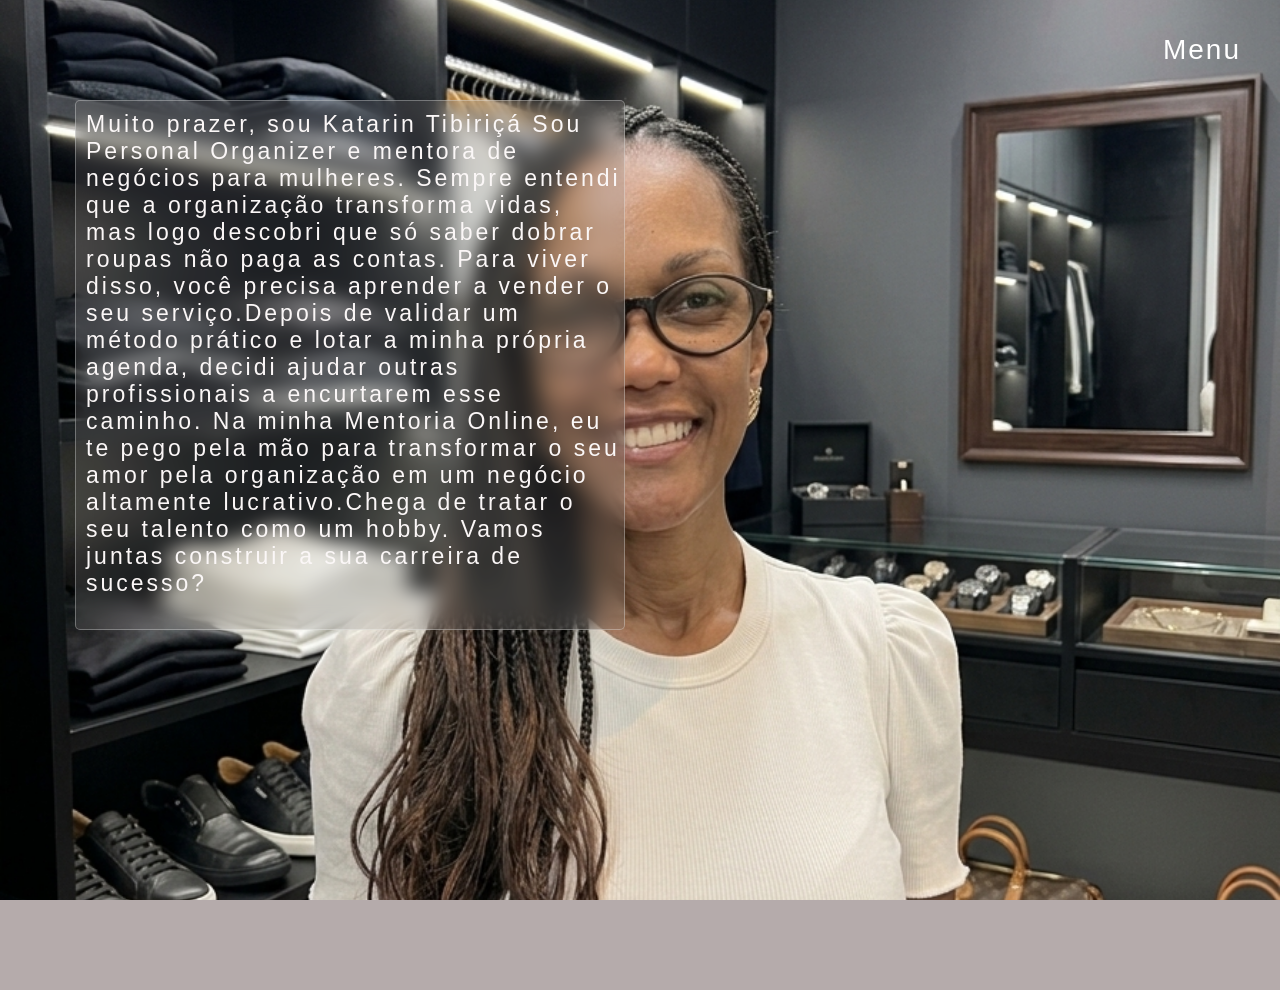
==== indexx.html @ 38fe4182 "novamente" ====
<!DOCTYPE html>
<html lang="pt-br">

<head>
    <meta charset="UTF-8">
    <meta name="viewport" content="width=device-width, initial-scale=1.0">
    <link rel="stylesheet" href="./style.css">
    <title>sobre</title>
</head>

<body>

        




    <a href="./index.html">
        <button class="bmenu">Menu</button>
    </a>


    <main class="mainpg2">

        <p class="ppg2">
            Muito prazer, sou Katarin Tibiriçá
            Sou Personal Organizer e mentora de negócios para mulheres. Sempre entendi que a
           
            organização transforma vidas, mas logo descobri que só saber dobrar roupas não paga as contas. Para viver
            disso, você precisa aprender a vender o seu serviço.Depois de validar um método prático e lotar a minha
            
            própria agenda, decidi ajudar outras profissionais a encurtarem esse caminho. Na minha Mentoria Online, eu
            te pego pela mão para transformar o seu amor pela organização em um negócio altamente lucrativo.Chega de
            tratar o seu talento como um hobby. Vamos juntas construir a sua carreira de sucesso? 

        </p>





    </main>


    <footer class="footersobre">

<p class="psobre" >CNPJ:74.608.768/0001-89   </p>






    </footer>












</body>

</html>
---- style.css ----
* {
    box-sizing: border-box;
    margin: 0%;
    padding: 0%;
    font-family: "Montserrat", sans-serif;
}

html,
body {
    width: 100vw;
    height: 100vh;
    overflow-x: hidden;background-color: #000000;    background: #b5abab url('./imagem/backimg.png') no-repeat center center / cover fixed;

}




/* por enquanto as opçoes contato e serviços estao suspensas     */
#serviços {
    box-shadow: 5px 5px 0px 5px #000000;
    position: relative;
    left: 1040px;
    text-shadow: none;
    letter-spacing: 3px;
    border-radius: 3px;
}

#serviços:hover {
    box-shadow: 5px 5px 0px 5px #030783;
    backdrop-filter: blur(10px);
    padding-right: 5px;
    /* Desfoca o que está atrás */
    -webkit-backdrop-filter: blur(10px);
}

#contato {
    display: none;
}

#serviços:hover {
    color: blue;
}

#sobre {
    padding-right: 35px;
    backdrop-filter: blur(10px);
    /* Desfoca o que está atrás */
    -webkit-backdrop-filter: blur(10px);
    /* Suporte para Safari */
    border: none;
    font-size: 28px;
    letter-spacing: 4px;
}

#sobre:hover {
    letter-spacing: 2px;
    text-align: center;
    font-size: 30px;
}

header {
    background-color: transparent;

    display: flex;

    width: 100%;

    height: 1px
}


header h1 {
    color: white;
    position: relative;
    top: 60px;
    left: 50px;
    cursor: pointer;
    font-size: 27px;
    letter-spacing: 2px;
    transition: all ease-in-out 0.3s;
    width: 300px;
}

header h1:hover {
    transform: scale(1.6);

    transition: all ease-in-out 0.5s;
    cursor: pointer;
    font-size: 25px;
    width: 300px;
    position: relative;
    left: 150px;
    color: rgb(14, 20, 191);
    height: 80px;
    backdrop-filter: blur(10px);
    /* Desfoca o que está atrás */
    -webkit-backdrop-filter: blur(10px);
    /* Suporte para Safari */
    border: none;
    border-radius: 5px;
}


header a {
    text-decoration: none;
}

nav ul {
    display: flex;
}

main {

    height: 1000px;
}

nav ul li {
    padding-left: 43px;
    color: white;
    list-style: none;
    font-size: 30px;
    letter-spacing: 2px;
    cursor: pointer;
    letter-spacing: 2px;
    position: relative;
    top: 60px;
    left: 900px;
    transition: all ease-in-out 0.3s;
}

nav ul li:hover {
    transform: scale(1.4);

    transition: all ease-in-out 0.3s;
    cursor: pointer;
    border-radius: 10px;
    color: blue;
    text-shadow: 40px 12px 3px #000000;
}

.imgfundo {
    width: 500px;
    height: 500px;
    border-bottom: 5px;
    transition: all ease-in-out 0.3s;
    border-radius: 2px;
}

.imgfundo:hover {
    transform: scale(1.1);

    transition: all ease-in-out 0.3s;
    cursor: pointer;
    border-radius: 10px;
}

footer {
    background-color: black;
    height: 180px;
    width: 100%;
    display: flex;
}

/*  zap e email abaixo */

/* texto zap */
footer .p2 {
    color: white;
    font-size: 25px;
    position: relative;
    left: 150px;
    cursor: pointer;
    top: 40px;
    letter-spacing: 2px;
    transition: all ease-in-out 0.3s;
    text-decoration: none;

}

footer .p2:hover {
    font-size: 30px;
    letter-spacing: 5px;
}


/* Email  texto */
footer .p3 {
    color: white;
    font-size: 25px;
    position: relative;
    left: 140px;
    cursor: pointer;
    top: 40px;
    letter-spacing: 2px;
    transition: all ease-in-out 0.3s;
}

/* texto insta */

footer .p4 {
    color: white;
    font-size: 25px;
    position: relative;
    left: 140px;
    cursor: pointer;
    top: 40px;
    letter-spacing: 2px;
    transition: all ease-in-out 0.3s;
}




footer .p4:hover {
    font-size: 30px;
    letter-spacing: 5px;
}





footer .p3:hover {
    font-size: 25px;
    letter-spacing: 5px;
}

/*zap e email acima*/
.dzap {
    width: 500px;

}

.demail {
    width: 500px;

}

.dinsta {
    width: 500px;

}

.imgzap {
    width: 70px;
    height: 70px;
    position: relative;
    left: 100px;
    cursor: pointer;
    top: 30px;
}

.imgemail {
    width: 70px;
    height: 70px;
    position: relative;
    left: 80px;
    cursor: pointer;
    top: 30px;
    ;
}

.imginsta {
    width: 70px;
    height: 70px;
    position: relative;
    left: 80px;
    cursor: pointer;
    top: 30px;
    ;
}






/*          ABAIXO É A PAGINA SOBRE                ABAIXO É A PAGINA SOBRE                                            */
.bmenu {
    position: relative;
    top: 30px;
    left: 90%;
    width: 100px;
    height: 40px;
    border-radius: 5px;
    font-size: 28px;
    letter-spacing: 2px;
    background-color: transparent;
    color: white;
    border: none;
    transition: all ease-in-out 0.3s;

}

.bmenu:hover {
    cursor: pointer;
    font-size: 30px;
    transform: scale(1.8);

    transition: all ease-in-out 0.5s;
    backdrop-filter: blur(10px);
    /* Desfoca o que está atrás */
    -webkit-backdrop-filter: blur(10px);
    letter-spacing: 4px;
    /* Suporte para Safari */
    border: none;
}

.mainpg2 {
    height: 100vh;
}

.mainpg2 .ppg2 {
    color: rgb(251, 247, 247);
    width: 550px;
    height: 530px;
    padding: 10px 0px 0px 10px;
    font-size: 23px;
    position: relative;
    left: 75px;
    letter-spacing: 3px;
    top: 60px;
    transition: all ease-in-out 0.3s;
    background: rgba(143, 141, 141, 0.2);
    /* Fundo semi-transparente */
    backdrop-filter: blur(10px);
    /* Desfoca o que está atrás */
    -webkit-backdrop-filter: blur(10px);
    /* Suporte para Safari */
    border: 1px solid rgba(255, 255, 255, 0.3);
    border-radius: 5px;
}




.mainpg2 .ppg2:hover {
    transform: scale(1.4);

    transition: all ease-in-out 0.5s;
    cursor: pointer;
    font-size: 27px;
    width: 1000px;
    position: relative;
    left: 280px;

    height: 370px;
    color: white;
    backdrop-filter: blur(50px);
    /* Desfoca o que está atrás */
    -webkit-backdrop-filter: blur(10px);
    border: 1px solid rgba(121, 119, 119, 0.3);
}

.footersobre {
    background-color: black;
    width: 100%;
    height: 50px;
}


.footersobre .psobre {
    color: white;
    position: relative;
    top: 10px;
    left: 20px;
    font-size: 25px;
    background-color: black;height: 10px;
}
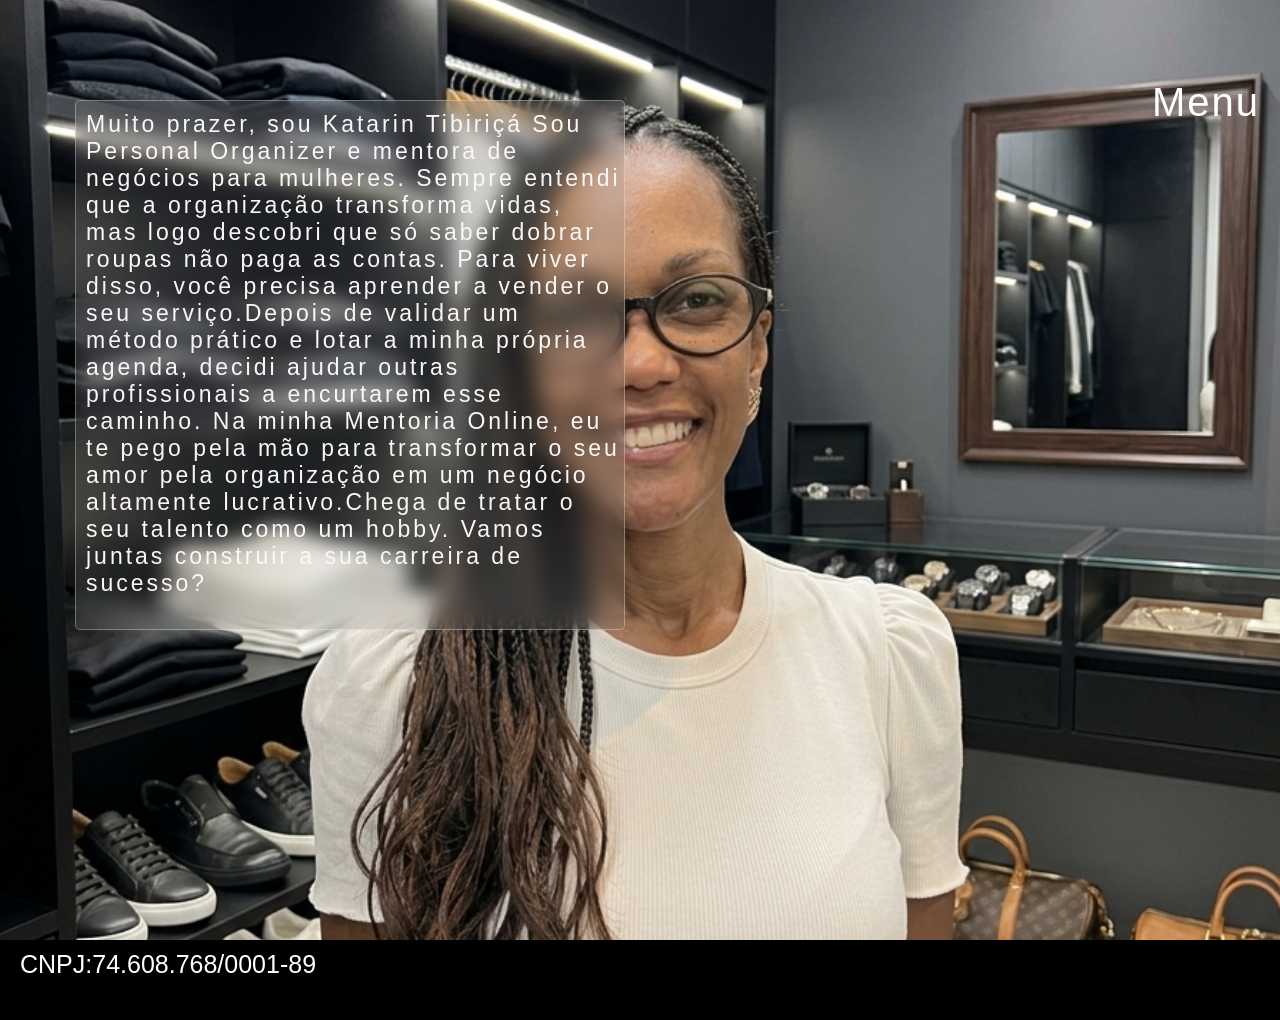
==== commit 9fdaf5ac: "em desenvolvimento" ====
--- a/indexx.html
+++ b/indexx.html
@@ -23,16 +23,16 @@
     <main class="mainpg2">
 
         <p class="ppg2">
-            Muito prazer, sou Katarin Tibiriçá
-            Sou Personal Organizer e mentora de negócios para mulheres. Sempre entendi que a
+          <span class="spansobre1" >  Muito prazer, sou Katarin Tibiriçá
+            Sou Personal Organizer e mentora de negócios para mulheres. Sempre entendi que a organização transforma vidas,</span>
            
-            organização transforma vidas, mas logo descobri que só saber dobrar roupas não paga as contas. Para viver
+           <span class="spansobre" >  mas logo descobri que só saber dobrar roupas não paga as contas. Para viver
             disso, você precisa aprender a vender o seu serviço.Depois de validar um método prático e lotar a minha
             
             própria agenda, decidi ajudar outras profissionais a encurtarem esse caminho. Na minha Mentoria Online, eu
             te pego pela mão para transformar o seu amor pela organização em um negócio altamente lucrativo.Chega de
             tratar o seu talento como um hobby. Vamos juntas construir a sua carreira de sucesso? 
-
+</span  >
         </p>
 
 
--- a/style.css
+++ b/style.css
@@ -9,7 +9,8 @@
 body {
     width: 100vw;
     height: 100vh;
-    overflow-x: hidden;background-color: #000000;    background: #b5abab url('./imagem/backimg.png') no-repeat center center / cover fixed;
+    background-color: #000000;
+    background: #b5abab url('./imagem/backimg.png') no-repeat center center / cover fixed;
 
 }
 
@@ -279,12 +280,12 @@
 /*          ABAIXO É A PAGINA SOBRE                ABAIXO É A PAGINA SOBRE                                            */
 .bmenu {
     position: relative;
-    top: 30px;
+    top: 80px;
     left: 90%;
     width: 100px;
     height: 40px;
     border-radius: 5px;
-    font-size: 28px;
+    font-size: 40px;
     letter-spacing: 2px;
     background-color: transparent;
     color: white;
@@ -295,16 +296,16 @@
 
 .bmenu:hover {
     cursor: pointer;
-    font-size: 30px;
+    
     transform: scale(1.8);
 
     transition: all ease-in-out 0.5s;
     backdrop-filter: blur(10px);
     /* Desfoca o que está atrás */
     -webkit-backdrop-filter: blur(10px);
-    letter-spacing: 4px;
-    /* Suporte para Safari */
-    border: none;
+    letter-spacing: 2px;
+    /* Suporte para Safari */width: 150px;
+    border: none;font-size: 42px;
 }
 
 .mainpg2 {
@@ -356,7 +357,7 @@
 .footersobre {
     background-color: black;
     width: 100%;
-    height: 50px;
+    height: 80px;
 }
 
 
@@ -366,5 +367,222 @@
     top: 10px;
     left: 20px;
     font-size: 25px;
-    background-color: black;height: 10px;
-}+    background-color: black;
+    height: 10px;
+}
+
+
+
+/*  VERSAO MOBILE ABAIXO */
+
+
+@media screen and (max-width:480px) {
+    * {
+        box-sizing: border-box;
+        margin: 0%;
+        padding: 0%;
+        font-family: "Montserrat", sans-serif;
+    }
+
+.spansobre{display: none;}
+    html,
+    body {
+        overflow-x: hidden;
+        overflow-y: hidden;
+        min-height: 100vh;
+        width: 100%;
+
+        /* Ativa o Flexbox no corpo inteiro */
+        display: flex;
+        flex-direction: column;
+        justify-content: flex-start;
+        /* Alinha o conteúdo do topo para o final */
+        align-items: center;
+        /* Centraliza tudo estritamente na horizontal */
+        text-align: center;
+        /* Garante textos internos centralizados */
+        padding: 20px 0;
+
+    }
+
+    header {
+        display: flex;
+        flex-direction: column;
+        align-items: center;
+        width: 100%;
+        margin-bottom: 40px;
+    }
+
+
+    header h1 {
+        font-size: 30px;
+        white-space: nowrap;
+        line-height: 35px;
+        text-align: center;
+        position: relative;
+        left: 10px;
+    }
+
+
+
+
+    /* Garante que o menu (nav) ocupe a largura correta */
+    nav {
+        width: 100%;
+        position: relative;
+        right: 1000px;
+    }
+
+    /* Centraliza os itens da lista do menu na vertical */
+    nav ul {
+        display: flex;
+        flex-direction: column;
+        align-items: center;
+        justify-content: center;
+        gap: 15px;
+        /* Espaçamento vertical idêntico entre os botões */
+        list-style: none;
+        /* Remove as bolinhas da lista */
+        width: 100%;
+    }
+
+    /* Remove sublinhados padrão e cores azuis de links */
+    nav ul a {
+        text-decoration: none;
+        color: inherit;
+        display: block;
+    }
+
+    /* Configuração idêntica de tamanho para as tags do menu */
+    #sobre,
+    #contato,
+    #serviços {
+        font-size: 18px;
+        padding: 10px 20px;
+        width: 220px;
+        /* Largura idêntica para simetria visual */
+        text-align: center;
+    }
+
+    /* Destaque visual específico do botão de serviços */
+    #serviços {
+        box-shadow: 5px 5px 0px 0px #000000;
+        border: 2px solid #000000;
+        letter-spacing: 2px;
+        border-radius: 3px;
+        margin-top: 10px;
+        margin-right: 90px;
+    }
+
+    #sobre {
+        margin-left: 200px;
+        margin-top: 100px;
+    }
+
+    /* Centraliza todo o bloco do rodapé na base */
+    footer {
+        display: flex;
+        flex-direction: column;
+        align-items: center;
+        justify-content: center;
+        gap: 25px;
+        width: 100%;
+        margin-top: auto;
+        /* Empurra o rodapé para o fim da página se sobrar espaço */
+        padding: 40px 20px 20px 20px;
+        background-color: #000000;
+        height: 220px;
+    }
+
+    /* Centraliza cada bloco interno de rede social individualmente */
+    footer div {
+        display: flex;
+        flex-direction: column;
+        align-items: center;
+        justify-content: center;
+        text-align: center;
+        gap: 8px;
+        width: 100%;
+        height: 50px;
+    }
+
+    /* Controla proporção dos ícones de contato */
+    footer img {
+        width: 32px;
+        height: auto;
+    }
+
+    footer .p2 {
+        font-size: 25px;
+        position: relative;
+        left: 0px;
+        top: 1px;
+    }
+
+    footer .p3 {
+        font-size: 25px;
+        position: relative;
+        left: 10px;
+    }
+
+    footer .p4 {
+        font-size: 25px;
+        position: relative;
+        left: 10px;
+    }
+
+    .imgzap {
+        height: 50px;
+        position: relative;
+        left: 180px;
+        top: 50px;
+        width: 50px;
+    }
+
+    .dzap {
+        margin-bottom: 10px;
+        height: 10px;
+    }
+
+    .dinsta {
+        margin-bottom: 130px;
+        height: 10px;
+    }
+
+    .demail {
+        margin-bottom: 20px;
+        height: 10px;
+    }
+
+
+
+    .imginsta {
+        height: 50px;
+        position: relative;
+        top: 80px;
+        left: 160px;
+        width: 50px;
+
+    }
+
+    .imgemail {
+        height: 50px;
+        width: 50px;
+        position: relative;
+        top: 80px;
+        left: 180px;
+    }
+
+/*  pagina sobre */
+
+.bmenu{font-size: 10px;position: relative;left: 10px;}
+ .mainppg2 {width: 100px;}
+
+/* CNPJ */
+.psobre{margin-bottom: 80px;}
+
+
+.ppg2{width: 300px;height: 300px;}
+
+
+}
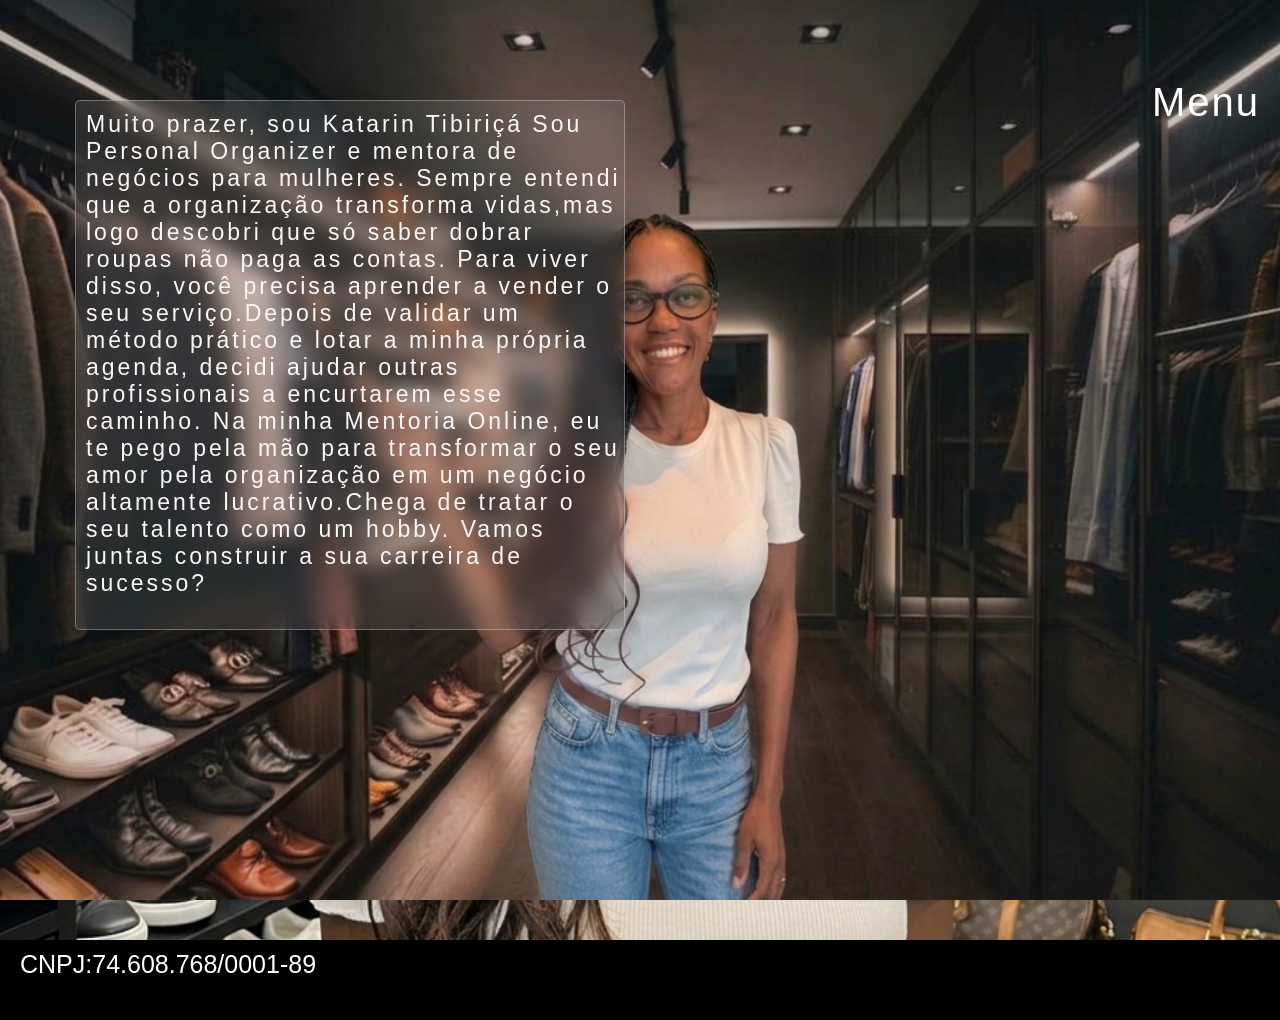
==== commit 01a533d7: "trocando o background das  pgs" ====
--- a/indexx.html
+++ b/indexx.html
@@ -5,6 +5,17 @@
     <meta charset="UTF-8">
     <meta name="viewport" content="width=device-width, initial-scale=1.0">
     <link rel="stylesheet" href="./style.css">
+   
+   
+   <style>
+    body{background-image: none;
+      background-image: url('/imagem/katycloset.png') !important;
+            background-size: cover !important;
+            background-repeat: no-repeat !important;
+            background-position: center !important;
+            background-attachment: fixed !important; /* Mantém a imagem fixa enquanto você rola */
+            min-height: 100vh;  }
+   </style>
     <title>sobre</title>
 </head>
 
@@ -13,20 +24,24 @@
         
 
 
+<div class="dbmenu"  >
 
 
     <a href="./index.html">
         <button class="bmenu">Menu</button>
     </a>
 
+</div>
 
-    <main class="mainpg2">
+
+
+    <main class="mainpg2" >
 
         <p class="ppg2">
           <span class="spansobre1" >  Muito prazer, sou Katarin Tibiriçá
-            Sou Personal Organizer e mentora de negócios para mulheres. Sempre entendi que a organização transforma vidas,</span>
+            Sou Personal Organizer e mentora  de negócios para mulheres.  Sempre entendi que a organização   transforma vidas,mas logo descobri que só saber dobrar roupas não paga as contas.</span>
            
-           <span class="spansobre" >  mas logo descobri que só saber dobrar roupas não paga as contas. Para viver
+           <span class="spansobre" >   Para viver
             disso, você precisa aprender a vender o seu serviço.Depois de validar um método prático e lotar a minha
             
             própria agenda, decidi ajudar outras profissionais a encurtarem esse caminho. Na minha Mentoria Online, eu
@@ -34,9 +49,6 @@
             tratar o seu talento como um hobby. Vamos juntas construir a sua carreira de sucesso? 
 </span  >
         </p>
-
-
-
 
 
     </main>
--- a/style.css
+++ b/style.css
@@ -296,7 +296,7 @@
 
 .bmenu:hover {
     cursor: pointer;
-    
+
     transform: scale(1.8);
 
     transition: all ease-in-out 0.5s;
@@ -304,8 +304,10 @@
     /* Desfoca o que está atrás */
     -webkit-backdrop-filter: blur(10px);
     letter-spacing: 2px;
-    /* Suporte para Safari */width: 150px;
-    border: none;font-size: 42px;
+    /* Suporte para Safari */
+    width: 150px;
+    border: none;
+    font-size: 42px;
 }
 
 .mainpg2 {
@@ -384,11 +386,14 @@
         font-family: "Montserrat", sans-serif;
     }
 
-.spansobre{display: none;}
+    .spansobre {
+        display: none;
+    }
+
     html,
     body {
-        overflow-x: hidden;
-        overflow-y: hidden;
+        overflow-: hidden;
+        overflow-: hidden;
         min-height: 100vh;
         width: 100%;
 
@@ -476,7 +481,13 @@
 
     #sobre {
         margin-left: 200px;
-        margin-top: 100px;
+        margin-top: 300px;
+    }
+
+
+    main {
+        height: 3500px;
+        margin-bottom: 800px;
     }
 
     /* Centraliza todo o bloco do rodapé na base */
@@ -485,14 +496,16 @@
         flex-direction: column;
         align-items: center;
         justify-content: center;
-        gap: 25px;
-        width: 100%;
+        gap: 5px;
+        width: auto;
         margin-top: auto;
         /* Empurra o rodapé para o fim da página se sobrar espaço */
         padding: 40px 20px 20px 20px;
         background-color: #000000;
-        height: 220px;
-    }
+        height: 400px;
+    }
+
+
 
     /* Centraliza cada bloco interno de rede social individualmente */
     footer div {
@@ -503,8 +516,11 @@
         text-align: center;
         gap: 8px;
         width: 100%;
-        height: 50px;
-    }
+        height: 350px;
+    }
+
+
+
 
     /* Controla proporção dos ícones de contato */
     footer img {
@@ -515,28 +531,32 @@
     footer .p2 {
         font-size: 25px;
         position: relative;
-        left: 0px;
+        left: 10px;
         top: 1px;
+        padding-right: 50px;
     }
 
     footer .p3 {
         font-size: 25px;
         position: relative;
         left: 10px;
+        padding-right: 50px;
+        padding-bottom: 20px;
     }
 
     footer .p4 {
         font-size: 25px;
         position: relative;
         left: 10px;
+        padding-right: 50px;
     }
 
     .imgzap {
-        height: 50px;
-        position: relative;
-        left: 180px;
-        top: 50px;
-        width: 50px;
+        height: 30px;
+        position: relative;
+        left: 190px;
+        top: 40px;
+        width: 30px;
     }
 
     .dzap {
@@ -557,32 +577,61 @@
 
 
     .imginsta {
-        height: 50px;
+        height: 30px;
         position: relative;
         top: 80px;
-        left: 160px;
-        width: 50px;
+        left: 200px;
+        width: 30px;
 
     }
 
     .imgemail {
-        height: 50px;
-        width: 50px;
-        position: relative;
-        top: 80px;
-        left: 180px;
-    }
-
-/*  pagina sobre */
-
-.bmenu{font-size: 10px;position: relative;left: 10px;}
- .mainppg2 {width: 100px;}
-
-/* CNPJ */
-.psobre{margin-bottom: 80px;}
-
-
-.ppg2{width: 300px;height: 300px;}
-
-
-}
+        height: 30px;
+        width: 30px;
+        position: relative;
+        top: 60px;
+        left: 200px;
+    }
+
+    /*  pagina sobre */
+    .dbmenu {
+        position: relative;
+        bottom: 80px;
+        ;
+    }
+
+    .dbmenu .bmenu {
+        font-size:50px;
+        position: relative;
+        left: 10px;
+        bottom: 500px;letter-spacing: 3px;
+    }
+
+    .mainppg2 .ppg2{
+         width: 100%; /* Ocupa a largura total disponível da tela */
+    max-width: 400px; /* Evita que fique gigante em telas maiores (opcional) */
+    height: auto; /* Permite que a altura cresça se o texto for longo */
+    padding: 15px; /* Um espaçamento interno seguro para as laterais */
+    word-break: break-word; /* Mantém a quebra de texto que você já colocou */
+    box-sizing: border-box; /* Garante que o padding não estoure a tela */
+
+}
+
+    /* CNPJ */
+    .psobre {
+        margin-bottom: 80px;
+    }
+
+
+    
+
+    .spansobre1 {
+        height: 100px;
+        font-size: 30px;text-align: left;padding-left: 20px;
+    }
+
+
+
+
+
+}
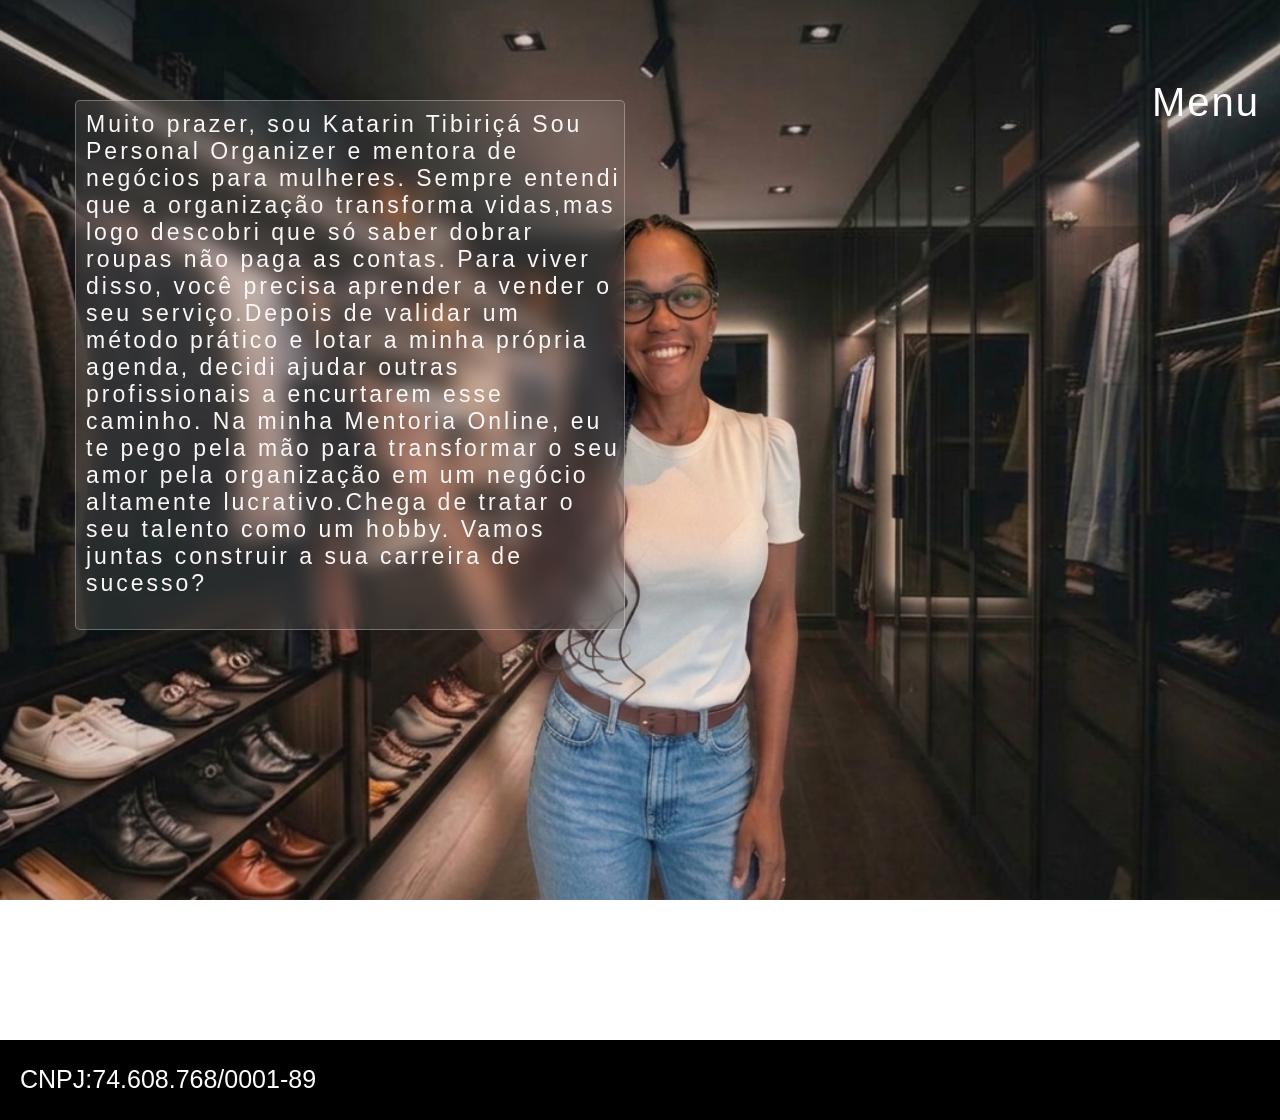
==== commit 4eefb359: "teste" ====
--- a/indexx.html
+++ b/indexx.html
@@ -7,9 +7,9 @@
     <link rel="stylesheet" href="./style.css">
    
    
-   <style>
+   <style >
     body{background-image: none;
-      background-image: url('/imagem/katycloset.png') !important;
+      background-image: url('imagem/katycloset.png') !important;
             background-size: cover !important;
             background-repeat: no-repeat !important;
             background-position: center !important;
--- a/style.css
+++ b/style.css
@@ -9,10 +9,9 @@
 body {
     width: 100vw;
     height: 100vh;
-    background-color: #000000;
-    background: #b5abab url('./imagem/backimg.png') no-repeat center center / cover fixed;
-
-}
+
+}
+
 
 
 
@@ -172,7 +171,7 @@
     position: relative;
     left: 150px;
     cursor: pointer;
-    top: 40px;
+    top: 30px;
     letter-spacing: 2px;
     transition: all ease-in-out 0.3s;
     text-decoration: none;
@@ -278,6 +277,8 @@
 
 
 /*          ABAIXO É A PAGINA SOBRE                ABAIXO É A PAGINA SOBRE                                            */
+
+
 .bmenu {
     position: relative;
     top: 80px;
@@ -305,14 +306,11 @@
     -webkit-backdrop-filter: blur(10px);
     letter-spacing: 2px;
     /* Suporte para Safari */
-    width: 150px;
+    width: 120px;
     border: none;
     font-size: 42px;
 }
 
-.mainpg2 {
-    height: 100vh;
-}
 
 .mainpg2 .ppg2 {
     color: rgb(251, 247, 247);
@@ -366,10 +364,11 @@
 .footersobre .psobre {
     color: white;
     position: relative;
-    top: 10px;
+    top: 25px;
     left: 20px;
     font-size: 25px;
     background-color: black;
+    cursor: pointer;
     height: 10px;
 }
 
@@ -392,8 +391,7 @@
 
     html,
     body {
-        overflow-: hidden;
-        overflow-: hidden;
+
         min-height: 100vh;
         width: 100%;
 
@@ -601,21 +599,28 @@
     }
 
     .dbmenu .bmenu {
-        font-size:50px;
+        font-size: 50px;
         position: relative;
         left: 10px;
-        bottom: 500px;letter-spacing: 3px;
-    }
-
-    .mainppg2 .ppg2{
-         width: 100%; /* Ocupa a largura total disponível da tela */
-    max-width: 400px; /* Evita que fique gigante em telas maiores (opcional) */
-    height: auto; /* Permite que a altura cresça se o texto for longo */
-    padding: 15px; /* Um espaçamento interno seguro para as laterais */
-    word-break: break-word; /* Mantém a quebra de texto que você já colocou */
-    box-sizing: border-box; /* Garante que o padding não estoure a tela */
-
-}
+        bottom: 500px;
+        letter-spacing: 3px;
+    }
+
+    .mainppg2 .ppg2 {
+        width: 100%;
+        /* Ocupa a largura total disponível da tela */
+        max-width: 400px;
+        /* Evita que fique gigante em telas maiores (opcional) */
+        height: auto;
+        /* Permite que a altura cresça se o texto for longo */
+        padding: 15px;
+        /* Um espaçamento interno seguro para as laterais */
+        word-break: break-word;
+        /* Mantém a quebra de texto que você já colocou */
+        box-sizing: border-box;
+        /* Garante que o padding não estoure a tela */
+
+    }
 
     /* CNPJ */
     .psobre {
@@ -623,11 +628,13 @@
     }
 
 
-    
+
 
     .spansobre1 {
         height: 100px;
-        font-size: 30px;text-align: left;padding-left: 20px;
+        font-size: 30px;
+        text-align: left;
+        padding-left: 20px;
     }
 
 
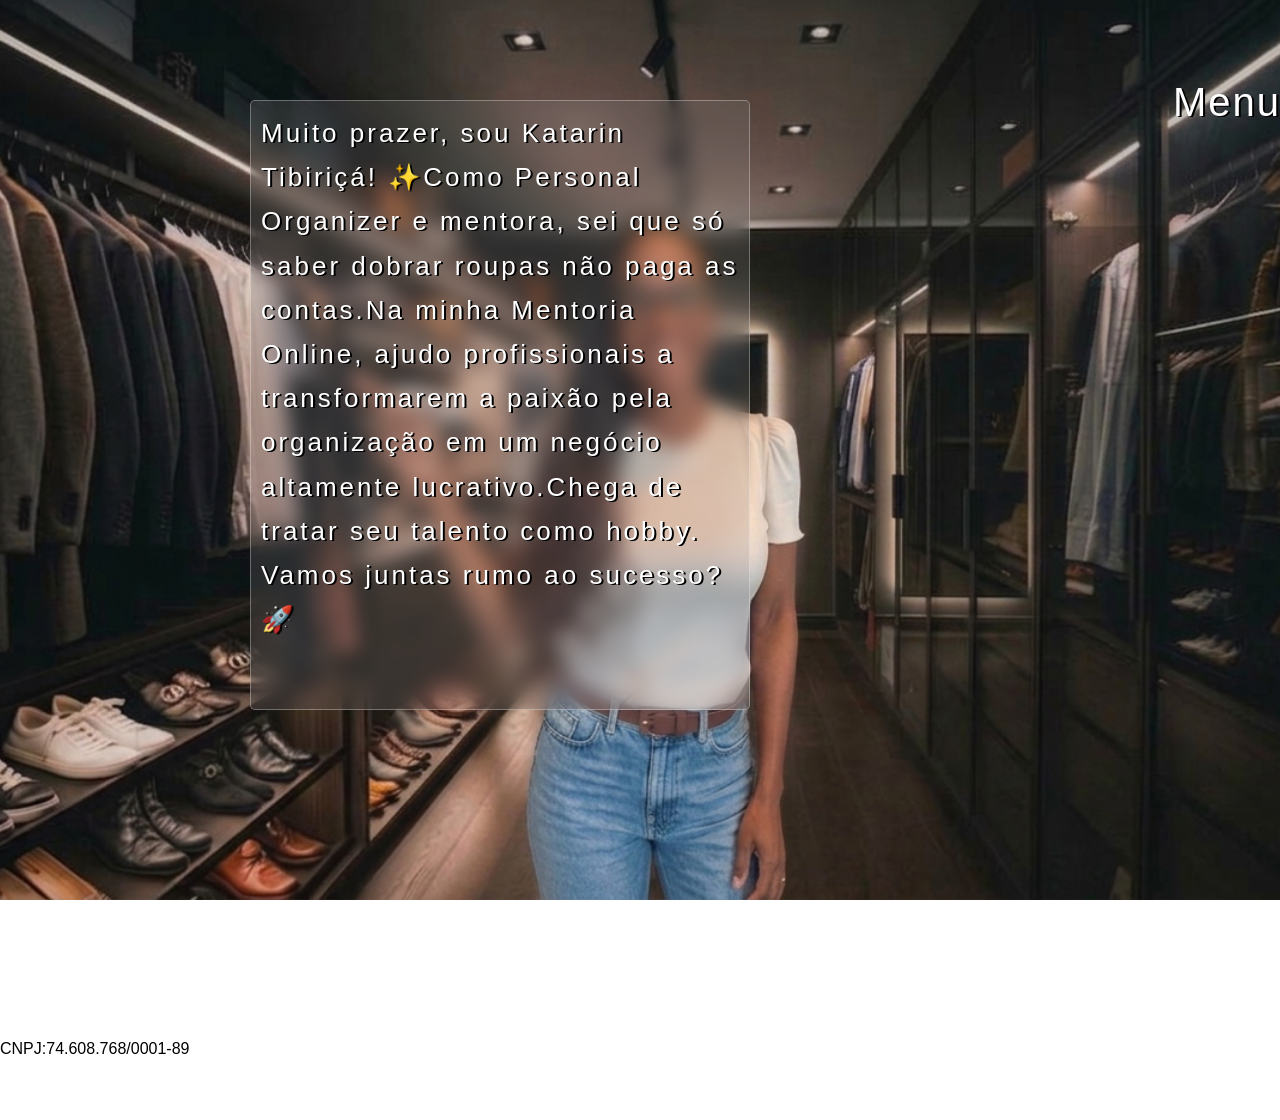
==== commit 9503553f: "projeto quase finalizado" ====
--- a/indexx.html
+++ b/indexx.html
@@ -5,49 +5,45 @@
     <meta charset="UTF-8">
     <meta name="viewport" content="width=device-width, initial-scale=1.0">
     <link rel="stylesheet" href="./style.css">
-   
-   
-   <style >
-    body{background-image: none;
-      background-image: url('imagem/katycloset.png') !important;
+
+
+    <style>
+        body {
+            background-image: none;
+            background-image: url('imagem/katycloset.png') !important;
             background-size: cover !important;
             background-repeat: no-repeat !important;
             background-position: center !important;
-            background-attachment: fixed !important; /* Mantém a imagem fixa enquanto você rola */
-            min-height: 100vh;  }
-   </style>
+            background-attachment: fixed !important;
+            /* Mantém a imagem fixa enquanto você rola */
+            min-height: 100vh;
+        }
+    </style>
     <title>sobre</title>
 </head>
 
 <body>
 
-        
-
-
-<div class="dbmenu"  >
-
-
-    <a href="./index.html">
-        <button class="bmenu">Menu</button>
-    </a>
-
-</div>
 
 
 
-    <main class="mainpg2" >
+    <div class="dbmenusobre">
 
-        <p class="ppg2">
-          <span class="spansobre1" >  Muito prazer, sou Katarin Tibiriçá
-            Sou Personal Organizer e mentora  de negócios para mulheres.  Sempre entendi que a organização   transforma vidas,mas logo descobri que só saber dobrar roupas não paga as contas.</span>
-           
-           <span class="spansobre" >   Para viver
-            disso, você precisa aprender a vender o seu serviço.Depois de validar um método prático e lotar a minha
-            
-            própria agenda, decidi ajudar outras profissionais a encurtarem esse caminho. Na minha Mentoria Online, eu
-            te pego pela mão para transformar o seu amor pela organização em um negócio altamente lucrativo.Chega de
-            tratar o seu talento como um hobby. Vamos juntas construir a sua carreira de sucesso? 
-</span  >
+
+        <a href="./index.html">
+            <button class="bmenusobre">Menu</button>
+        </a>
+
+    </div>
+
+
+
+    <main class="mainsobre">
+
+        <p class="pg2sobre">
+            Muito prazer, sou Katarin Tibiriçá! ✨Como Personal Organizer e mentora, sei que só saber dobrar roupas não
+            paga as contas.Na minha Mentoria Online, ajudo profissionais a transformarem a paixão pela organização em um
+            negócio altamente lucrativo.Chega de tratar seu talento como hobby. Vamos juntas rumo ao sucesso? 🚀
         </p>
 
 
@@ -56,7 +52,7 @@
 
     <footer class="footersobre">
 
-<p class="psobre" >CNPJ:74.608.768/0001-89   </p>
+        <p class="cnpjsobre">CNPJ:74.608.768/0001-89 </p>
 
 
 
--- a/style.css
+++ b/style.css
@@ -16,14 +16,15 @@
 
 
 
-/* por enquanto as opçoes contato e serviços estao suspensas     */
+
 #serviços {
     box-shadow: 5px 5px 0px 5px #000000;
     position: relative;
-    left: 1040px;
+    left: 1000px;
     text-shadow: none;
     letter-spacing: 3px;
     border-radius: 3px;
+    font-size: 35px;
 }
 
 #serviços:hover {
@@ -34,6 +35,7 @@
     -webkit-backdrop-filter: blur(10px);
 }
 
+
 #contato {
     display: none;
 }
@@ -42,21 +44,25 @@
     color: blue;
 }
 
+
+
+
 #sobre {
-    padding-right: 35px;
+    padding-right: 80px;
     backdrop-filter: blur(10px);
     /* Desfoca o que está atrás */
     -webkit-backdrop-filter: blur(10px);
     /* Suporte para Safari */
     border: none;
-    font-size: 28px;
+    font-size: 35px;
     letter-spacing: 4px;
+    width: 180px;
 }
 
 #sobre:hover {
     letter-spacing: 2px;
     text-align: center;
-    font-size: 30px;
+    font-size: 38px;
 }
 
 header {
@@ -74,25 +80,17 @@
     color: white;
     position: relative;
     top: 60px;
-    left: 50px;
-    cursor: pointer;
-    font-size: 27px;
-    letter-spacing: 2px;
-    transition: all ease-in-out 0.3s;
-    width: 300px;
+    left: 25px;
+    cursor: pointer;
+    font-size: 45px;
+    letter-spacing: 2px;
+    transition: all ease-in-out 0.3s;
+    text-shadow: 2px 1px 0px #000000;
+    width: 400px;
 }
 
 header h1:hover {
-    transform: scale(1.6);
-
-    transition: all ease-in-out 0.5s;
-    cursor: pointer;
-    font-size: 25px;
-    width: 300px;
-    position: relative;
-    left: 150px;
-    color: rgb(14, 20, 191);
-    height: 80px;
+    color: rgb(24, 62, 252);
     backdrop-filter: blur(10px);
     /* Desfoca o que está atrás */
     -webkit-backdrop-filter: blur(10px);
@@ -156,7 +154,7 @@
 }
 
 footer {
-    background-color: black;
+    background-color: transparent;
     height: 180px;
     width: 100%;
     display: flex;
@@ -167,54 +165,56 @@
 /* texto zap */
 footer .p2 {
     color: white;
-    font-size: 25px;
-    position: relative;
-    left: 150px;
+    font-size: 35px;
+    position: relative;
+    left: 140px;
     cursor: pointer;
     top: 30px;
     letter-spacing: 2px;
     transition: all ease-in-out 0.3s;
     text-decoration: none;
-
-}
+    text-shadow: 2px 1px 0px #000000;
+}
+
+
 
 footer .p2:hover {
-    font-size: 30px;
-    letter-spacing: 5px;
+    color: #040bde;
 }
 
 
 /* Email  texto */
 footer .p3 {
     color: white;
-    font-size: 25px;
-    position: relative;
-    left: 140px;
-    cursor: pointer;
-    top: 40px;
-    letter-spacing: 2px;
-    transition: all ease-in-out 0.3s;
+    font-size: 35px;
+    position: relative;
+    left: 125px;
+    cursor: pointer;
+    top: 30px;
+    letter-spacing: 2px;
+    transition: all ease-in-out 0.3s;
+    text-shadow: 2px 1px 0px #000000;
 }
 
 /* texto insta */
 
 footer .p4 {
     color: white;
-    font-size: 25px;
-    position: relative;
-    left: 140px;
-    cursor: pointer;
-    top: 40px;
-    letter-spacing: 2px;
-    transition: all ease-in-out 0.3s;
+    font-size: 35px;
+    position: relative;
+    left: 170px;
+    cursor: pointer;
+    top: 30px;
+    letter-spacing: 2px;
+    transition: all ease-in-out 0.3s;
+    text-shadow: 2px 1px 0px #000000;
 }
 
 
 
 
 footer .p4:hover {
-    font-size: 30px;
-    letter-spacing: 5px;
+    color: #040bde;
 }
 
 
@@ -222,8 +222,7 @@
 
 
 footer .p3:hover {
-    font-size: 25px;
-    letter-spacing: 5px;
+    color: #040bde;
 }
 
 /*zap e email acima*/
@@ -239,6 +238,7 @@
 
 .dinsta {
     width: 500px;
+    margin-left: 50px;
 
 }
 
@@ -265,25 +265,26 @@
     width: 70px;
     height: 70px;
     position: relative;
-    left: 80px;
+    left: 120px;
     cursor: pointer;
     top: 30px;
     ;
 }
 
 
-
+/* A CIMA A PAGINA INICIAL*/
 
 
 
 /*          ABAIXO É A PAGINA SOBRE                ABAIXO É A PAGINA SOBRE                                            */
 
-
-.bmenu {
+.mainsobre {}
+
+.bmenusobre {
     position: relative;
     top: 80px;
     left: 90%;
-    width: 100px;
+    width: 150px;
     height: 40px;
     border-radius: 5px;
     font-size: 40px;
@@ -292,10 +293,11 @@
     color: white;
     border: none;
     transition: all ease-in-out 0.3s;
-
-}
-
-.bmenu:hover {
+    text-shadow: 2px 1px 0px #000000;
+
+}
+
+.bmenusobre:hover {
     cursor: pointer;
 
     transform: scale(1.8);
@@ -309,17 +311,19 @@
     width: 120px;
     border: none;
     font-size: 42px;
-}
-
-
-.mainpg2 .ppg2 {
-    color: rgb(251, 247, 247);
-    width: 550px;
-    height: 530px;
+    box-shadow: 5px 5px 6px 6px #000000;
+    ;
+}
+
+
+.pg2sobre {
+    color: white;
+    width: 500px;
+    height: 610px;
     padding: 10px 0px 0px 10px;
-    font-size: 23px;
-    position: relative;
-    left: 75px;
+    font-size: 26px;
+    position: relative;
+    left: 250px;
     letter-spacing: 3px;
     top: 60px;
     transition: all ease-in-out 0.3s;
@@ -331,12 +335,14 @@
     /* Suporte para Safari */
     border: 1px solid rgba(255, 255, 255, 0.3);
     border-radius: 5px;
-}
-
-
-
-
-.mainpg2 .ppg2:hover {
+    text-shadow: 2px 1px 0px #000000;
+    line-height: 1.7;
+}
+
+
+
+
+.pg2sobre:hover {
     transform: scale(1.4);
 
     transition: all ease-in-out 0.5s;
@@ -352,10 +358,11 @@
     /* Desfoca o que está atrás */
     -webkit-backdrop-filter: blur(10px);
     border: 1px solid rgba(121, 119, 119, 0.3);
+    box-shadow: 5px 5px 6px 6px #000000;
 }
 
 .footersobre {
-    background-color: black;
+    background-color: transparent;
     width: 100%;
     height: 80px;
 }
@@ -364,13 +371,180 @@
 .footersobre .psobre {
     color: white;
     position: relative;
-    top: 25px;
+    top: 45px;
     left: 20px;
-    font-size: 25px;
-    background-color: black;
+    font-size: 35px;
+
     cursor: pointer;
     height: 10px;
-}
+    text-shadow: 2px 1px 0px #000000;
+}
+
+/* A PAGINA A BAIXO E A DE SERVIÇOS*/
+.headerserviços {
+    background-color: transparent;
+
+    display: flex;
+
+    width: 100%;
+
+    height: 300px;
+
+}
+
+.h1serviços {
+    color: white;
+    font-weight: 400;
+    font-style: normal;
+}
+
+.headerserviços .h1serviços:hover {
+    color: rgb(34, 34, 241) !important;
+    backdrop-filter: blur(0px)
+}
+
+
+
+
+
+#bmenuserviços {
+    position: relative;
+    top: 80px;
+    left: 1110%;
+    width: 100px;
+    height: 40px;
+    border-radius: 5px;
+    font-size: 60px;
+    letter-spacing: 2px;
+    background-color: transparent;
+    color: white;
+    border: none;
+    list-style: none;
+    transition: all ease-in-out 0.3s;
+
+}
+
+#bmenuserviços:hover {
+
+    cursor: pointer;
+
+    color: blue;
+
+
+}
+
+
+.pserviços {
+    color: white;
+    border: 1px solid white;
+    width: 500px;
+    height: 550px;
+    font-size: 33px;
+    border-radius: 7px;
+    backdrop-filter: blur(10px);
+    /* Desfoca o que está atrás */
+    -webkit-backdrop-filter: blur(10px);
+    margin-left: 50px;
+    cursor: pointer;
+    line-height: 38px;
+    /* Suporte para Safari */
+    font-family: "Allura", cursive;
+    font-weight: 400;
+    font-style: normal;
+    padding: 5px 0px 0px 10px;
+}
+
+.dzapserviços {
+    margin: 0px 0px 0px 110px;
+    width: 10px;
+}
+
+.imgzapserviços {
+    height: 50px;
+    width: 50px;
+    position: relative;
+    bottom: 75px;
+    transition: all ease-in-out 0.3s;
+}
+
+.p2serviços {
+    display: none;
+}
+
+.imgzapserviços:hover {
+    height: 40px;
+    width: 40px;
+    transform: scale(1.1);
+
+    transition: all ease-in-out 0.5s;
+}
+
+.demailserviços {
+    margin: 0px 0px 00px 140px;
+    transition: all ease-in-out 0.3s;
+}
+
+/*A CIMA A PAGINA SERVIÇOS*/
+
+
+
+.imgemailserviços {
+    height: 50px;
+    width: 50px;
+    position: relative;
+    bottom: 130px;
+    left: 80px;
+    transition: all ease-in-out 0.3s;
+}
+
+.imgemailserviços:hover {
+    height: 40px;
+    width: 40px;
+    transform: scale(1.1);
+
+    transition: all ease-in-out 0.5s;
+}
+
+.p3serviços {
+    display: none;
+}
+
+
+.dinstaserviços {
+    margin: 0px 0px 00px 190px;
+}
+
+.imginstaserviços {
+    height: 50px;
+    width: 50px;
+    position: relative;
+    bottom: 180px;
+    left: 150px;
+    transition: all ease-in-out 0.3s;
+}
+
+.imginstaserviços:hover {
+    height: 40px;
+    width: 40px;
+    transform: scale(1.1);
+
+    transition: all ease-in-out 0.5s;
+}
+
+
+
+
+
+
+
+.p4serviços {
+    display: none;
+}
+
+
+
+
+
 
 
 
@@ -383,262 +557,347 @@
         margin: 0%;
         padding: 0%;
         font-family: "Montserrat", sans-serif;
-    }
-
-    .spansobre {
-        display: none;
-    }
-
-    html,
-    body {
-
-        min-height: 100vh;
-        width: 100%;
-
-        /* Ativa o Flexbox no corpo inteiro */
-        display: flex;
-        flex-direction: column;
-        justify-content: flex-start;
-        /* Alinha o conteúdo do topo para o final */
-        align-items: center;
-        /* Centraliza tudo estritamente na horizontal */
-        text-align: center;
-        /* Garante textos internos centralizados */
-        padding: 20px 0;
-
-    }
-
-    header {
-        display: flex;
-        flex-direction: column;
-        align-items: center;
-        width: 100%;
-        margin-bottom: 40px;
-    }
-
-
-    header h1 {
-        font-size: 30px;
-        white-space: nowrap;
-        line-height: 35px;
-        text-align: center;
-        position: relative;
-        left: 10px;
-    }
-
-
-
-
-    /* Garante que o menu (nav) ocupe a largura correta */
-    nav {
-        width: 100%;
-        position: relative;
-        right: 1000px;
-    }
-
-    /* Centraliza os itens da lista do menu na vertical */
-    nav ul {
-        display: flex;
-        flex-direction: column;
-        align-items: center;
-        justify-content: center;
-        gap: 15px;
-        /* Espaçamento vertical idêntico entre os botões */
-        list-style: none;
-        /* Remove as bolinhas da lista */
-        width: 100%;
-    }
-
-    /* Remove sublinhados padrão e cores azuis de links */
-    nav ul a {
-        text-decoration: none;
-        color: inherit;
-        display: block;
-    }
-
-    /* Configuração idêntica de tamanho para as tags do menu */
-    #sobre,
-    #contato,
-    #serviços {
-        font-size: 18px;
-        padding: 10px 20px;
-        width: 220px;
-        /* Largura idêntica para simetria visual */
-        text-align: center;
-    }
-
-    /* Destaque visual específico do botão de serviços */
-    #serviços {
-        box-shadow: 5px 5px 0px 0px #000000;
-        border: 2px solid #000000;
-        letter-spacing: 2px;
-        border-radius: 3px;
-        margin-top: 10px;
-        margin-right: 90px;
-    }
-
-    #sobre {
-        margin-left: 200px;
-        margin-top: 300px;
-    }
-
-
-    main {
-        height: 3500px;
-        margin-bottom: 800px;
-    }
-
-    /* Centraliza todo o bloco do rodapé na base */
-    footer {
-        display: flex;
-        flex-direction: column;
-        align-items: center;
-        justify-content: center;
-        gap: 5px;
-        width: auto;
-        margin-top: auto;
-        /* Empurra o rodapé para o fim da página se sobrar espaço */
-        padding: 40px 20px 20px 20px;
-        background-color: #000000;
-        height: 400px;
-    }
-
-
-
-    /* Centraliza cada bloco interno de rede social individualmente */
-    footer div {
-        display: flex;
-        flex-direction: column;
-        align-items: center;
-        justify-content: center;
-        text-align: center;
-        gap: 8px;
-        width: 100%;
-        height: 350px;
-    }
-
-
-
-
-    /* Controla proporção dos ícones de contato */
-    footer img {
-        width: 32px;
-        height: auto;
-    }
-
-    footer .p2 {
-        font-size: 25px;
-        position: relative;
-        left: 10px;
-        top: 1px;
-        padding-right: 50px;
-    }
-
-    footer .p3 {
-        font-size: 25px;
-        position: relative;
-        left: 10px;
-        padding-right: 50px;
-        padding-bottom: 20px;
-    }
-
-    footer .p4 {
-        font-size: 25px;
-        position: relative;
-        left: 10px;
-        padding-right: 50px;
-    }
-
-    .imgzap {
-        height: 30px;
-        position: relative;
-        left: 190px;
-        top: 40px;
-        width: 30px;
-    }
-
-    .dzap {
-        margin-bottom: 10px;
-        height: 10px;
-    }
-
-    .dinsta {
-        margin-bottom: 130px;
-        height: 10px;
-    }
-
-    .demail {
-        margin-bottom: 20px;
-        height: 10px;
-    }
-
-
-
-    .imginsta {
-        height: 30px;
-        position: relative;
-        top: 80px;
-        left: 200px;
-        width: 30px;
-
-    }
-
-    .imgemail {
-        height: 30px;
-        width: 30px;
-        position: relative;
-        top: 60px;
-        left: 200px;
-    }
-
-    /*  pagina sobre */
-    .dbmenu {
-        position: relative;
-        bottom: 80px;
-        ;
-    }
-
-    .dbmenu .bmenu {
-        font-size: 50px;
-        position: relative;
-        left: 10px;
-        bottom: 500px;
-        letter-spacing: 3px;
-    }
-
-    .mainppg2 .ppg2 {
-        width: 100%;
-        /* Ocupa a largura total disponível da tela */
-        max-width: 400px;
-        /* Evita que fique gigante em telas maiores (opcional) */
-        height: auto;
-        /* Permite que a altura cresça se o texto for longo */
-        padding: 15px;
-        /* Um espaçamento interno seguro para as laterais */
-        word-break: break-word;
-        /* Mantém a quebra de texto que você já colocou */
-        box-sizing: border-box;
-        /* Garante que o padding não estoure a tela */
-
-    }
-
-    /* CNPJ */
-    .psobre {
-        margin-bottom: 80px;
-    }
-
-
-
-
-    .spansobre1 {
-        height: 100px;
-        font-size: 30px;
-        text-align: left;
-        padding-left: 20px;
-    }
-
-
-
-
-
-}+    
+
+
+}
+
+html,
+body {
+
+
+    width: 100%;
+
+    /* Ativa o Flexbox no corpo inteiro */
+    display: flex;
+    flex-direction: column;
+    justify-content: flex-start;
+    /* Alinha o conteúdo do topo para o final */
+    align-items: center;
+    /* Centraliza tudo estritamente na horizontal */
+    text-align: center;
+    /* Garante textos internos centralizados */
+    padding: 20px 0;
+
+}
+
+header {
+    display: flex;
+    flex-direction: column;
+    align-items: center;
+    width: 100%;
+    margin-bottom: 40px;
+}
+
+
+header h1 {
+    font-size: 30px;
+    white-space: nowrap;
+    line-height: 35px;
+    text-align: center;
+    position: relative;
+    left: 10px;
+}
+
+
+
+
+/* Garante que o menu (nav) ocupe a largura correta */
+nav {
+    width: 100%;
+    position: relative;
+    right: 1000px;
+}
+
+/* Centraliza os itens da lista do menu na vertical */
+nav ul {
+    display: flex;
+    flex-direction: column;
+    align-items: center;
+    justify-content: center;
+    gap: 15px;
+    /* Espaçamento vertical idêntico entre os botões */
+    list-style: none;
+    /* Remove as bolinhas da lista */
+    width: 100%;
+}
+
+/* Remove sublinhados padrão e cores azuis de links */
+nav ul a {
+    text-decoration: none;
+    color: inherit;
+    display: block;
+}
+
+/* Configuração idêntica de tamanho para as tags do menu */
+
+
+/* Destaque visual específico do botão de serviços */
+
+
+#sobre {
+    margin-left: 200px;
+    margin-top: 360px;
+    width: 230px;
+    height: 50px;
+    text-align: center;
+    font-size: 30px;
+    border-radius: 7px;
+    padding: 5px 0px 0px 0px;
+    letter-spacing: 2px;
+}
+
+.pg2sobre {
+    color: rgb(251, 247, 247);
+    width: 410px;
+    height: 660px;
+    padding: 10px 0px 0px 10px;
+    font-size: 26px;
+    position: relative;
+    left: 70px;
+    letter-spacing: 3px;
+    top: 60px;
+    transition: all ease-in-out 0.3s;
+    background: rgba(143, 141, 141, 0.2);
+    /* Fundo semi-transparente */
+    backdrop-filter: blur(10px);
+    /* Desfoca o que está atrás */
+    -webkit-backdrop-filter: blur(10px);
+    /* Suporte para Safari */
+    border: 1px solid rgba(255, 255, 255, 0.3);
+    border-radius: 5px;
+    text-shadow: 2px 1px 0px #000000;
+}
+
+
+#serviços {
+    width: 230px;
+    font-size: 30px;
+    letter-spacing: 5px;
+    text-align: center;
+    height: 50px;
+    padding: 10px 0px 0px 0px;
+}
+
+main {
+    height: 3500px;
+    margin-bottom: 800px;
+}
+
+/* Centraliza todo o bloco do rodapé na base */
+footer {
+    display: flex;
+    flex-direction: column;
+    align-items: center;
+    justify-content: center;
+    gap: 5px;
+    width: auto;
+    margin-top: auto;
+    /* Empurra o rodapé para o fim da página se sobrar espaço */
+    padding: 40px 20px 20px 20px;
+    background-color: transparent;
+    height: 400px;
+}
+
+
+
+/* Centraliza cada bloco interno de rede social individualmente */
+footer div {
+    display: flex;
+    flex-direction: column;
+    align-items: center;
+    justify-content: center;
+    text-align: center;
+    gap: 8px;
+    width: 100%;
+    height: 350px;
+}
+
+
+
+
+/* Controla proporção dos ícones de contato */
+footer img {
+    width: 32px;
+    height: auto;
+}
+
+/* texto do whatsapp */
+footer .p2 {
+    font-size: 25px;
+    position: relative;
+    left: 5px;
+    top: 1px;
+    padding-right: 50px;
+}
+
+/* texto do email */
+footer .p3 {
+    font-size: 25px;
+    position: relative;
+    left: 5px;
+    padding-right: 50px;
+    padding-bottom: 20px;
+}
+
+/* texto do instagram */
+footer .p4 {
+    font-size: 25px;
+    position: relative;
+    left: 5px;
+    padding-right: 50px;
+    letter-spacing: 4px;
+}
+
+
+
+.dzap {
+    margin-bottom: 10px;
+    height: 10px;
+}
+
+.dinsta {
+    margin-bottom: 130px;
+    height: 10px;
+}
+
+.demail {
+    margin-bottom: 20px;
+    height: 10px;
+}
+
+.imgzap {
+    height: 40px;
+    width: 40px;
+    position: relative;
+    left: 200px;
+    top: 40px;
+
+}
+
+
+
+.imgemail {
+    height: 50px;
+    width: 40px;
+    position: relative;
+    top: 75px;
+    left: 200px;
+}
+
+.imginsta {
+    height: 40px;
+    width: 40px;
+    position: relative;
+    top: 80px;
+    left: 180px;
+
+
+}
+
+
+/*  pagina sobre */
+.dbmenusobre {
+    position: relative;
+    bottom: 80px;
+
+}
+
+.dbmenusobre .bmenusobre {
+    font-size: 50px;
+    position: relative;
+    left: 10px;
+    bottom: 500px;
+    letter-spacing: 3px;
+}
+
+.mainsobre {
+    position: relative;
+    right: 50px;
+    width: 100%;
+}
+
+
+.pg2 {
+    color: white;
+    position: relative;
+    top: 23px;
+    left: 60px;
+    font-size: 23px;
+}
+
+/* CNPJ */
+.cnpjsobre {
+    margin-bottom: 1000px;
+    left: 30px;color:white;font-size:  33px;
+}
+
+
+
+
+
+
+
+/* A PAGINA A BAIXO E A DE SERVIÇOS*/
+
+
+.h1serviços {
+    margin-right: 5px;
+    font-size: 30px;
+}
+
+.pserviços {
+    font-size: 23px;
+    height: 600px;
+    width: 330px;
+    margin-right: 10px;text-align: center;padding: 10px 10px 0px 0px;
+}
+
+.dzapserviços {
+    position: relative;
+    right: 30px
+}
+
+.demailserviços {
+    position: relative;
+    right: 150px;
+}
+
+.dinstaserviços {
+    position: relative;
+    right: 140px;
+}
+
+.imginstaserviços {
+    height: 40px;
+    width: 40px;
+    bottom: 170px;
+    position: relative;
+    left: 180px;
+}
+
+.imgemailserviços {
+    height: 40px;
+    width: 40px;
+    margin: 12px 0px 0px 85px;
+}
+
+.imgzapserviços {
+    position: relative;
+    left: 30px;
+    height: 40px;
+    width: 40px;
+}
+
+#bmenuserviços {
+    color: white;
+    position: relative;
+    left: 30px;
+    top: 700px;
+
+
+}
+
+
+
+}
